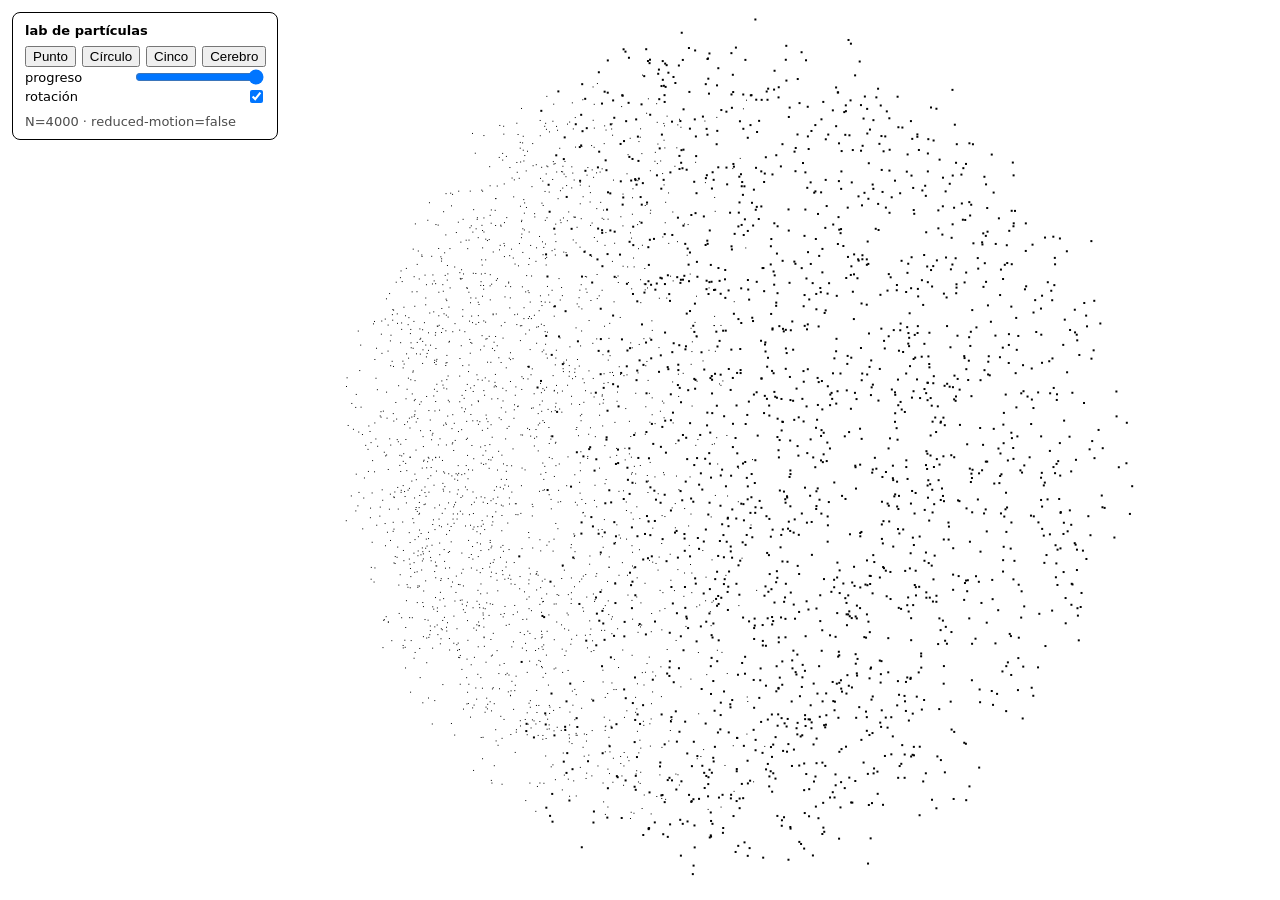
==== lab.html @ ef0fc287 "feat(m2): morphTo + formas cableadas + sampleShape/cerebro placeholder + controles del lab" ====
<!doctype html>
<html lang="es">
<head>
  <meta charset="utf-8">
  <meta name="viewport" content="width=device-width, initial-scale=1">
  <title>VAIVÉN — lab de partículas</title>
  <style>
    html, body { margin: 0; height: 100%; background: #fff; overflow: hidden;
      font-family: system-ui, sans-serif; }
    #stage { position: fixed; inset: 0; z-index: 0; }
    #panel { position: fixed; top: 12px; left: 12px; z-index: 10;
      background: rgba(255,255,255,0.9); border: 1px solid #000; border-radius: 8px;
      padding: 10px 12px; font-size: 13px; display: grid; gap: 8px; max-width: 240px; }
    #panel button { cursor: pointer; }
    #panel .row { display: flex; align-items: center; gap: 6px; justify-content: space-between; }
    #readout { font-variant-numeric: tabular-nums; opacity: .7; }
  </style>
</head>
<body>
  <canvas id="stage"></canvas>
  <div id="panel">
    <strong>lab de partículas</strong>
    <div id="controls">
      <div class="row">
        <button data-shape="punto">Punto</button>
        <button data-shape="circulo">Círculo</button>
        <button data-shape="cinco">Cinco</button>
        <button data-shape="cerebro">Cerebro</button>
      </div>
      <label class="row">progreso
        <input id="progress" type="range" min="0" max="1" step="0.01" value="1">
      </label>
      <label class="row">rotación
        <input id="rot" type="checkbox" checked>
      </label>
    </div>
    <div id="readout">—</div>
  </div>
  <script type="module">
    import { ParticleSystem } from './particles.js';
    const canvas = document.getElementById('stage');
    const system = new ParticleSystem(canvas);
    window.__system = system; // handle para debug en consola
    system.start();
    document.getElementById('readout').textContent =
      `N=${system.count} · reduced-motion=${system.reducedMotion}`;
    for (const btn of document.querySelectorAll('[data-shape]')) {
      btn.addEventListener('click', () => system.morphTo(btn.dataset.shape));
    }
    const progress = document.getElementById('progress');
    progress.addEventListener('input', () => system.setProgressManual(parseFloat(progress.value)));
    const rot = document.getElementById('rot');
    rot.addEventListener('change', () => { system.rotationSpeed = rot.checked ? 0.3 : 0; });
  </script>
</body>
</html>
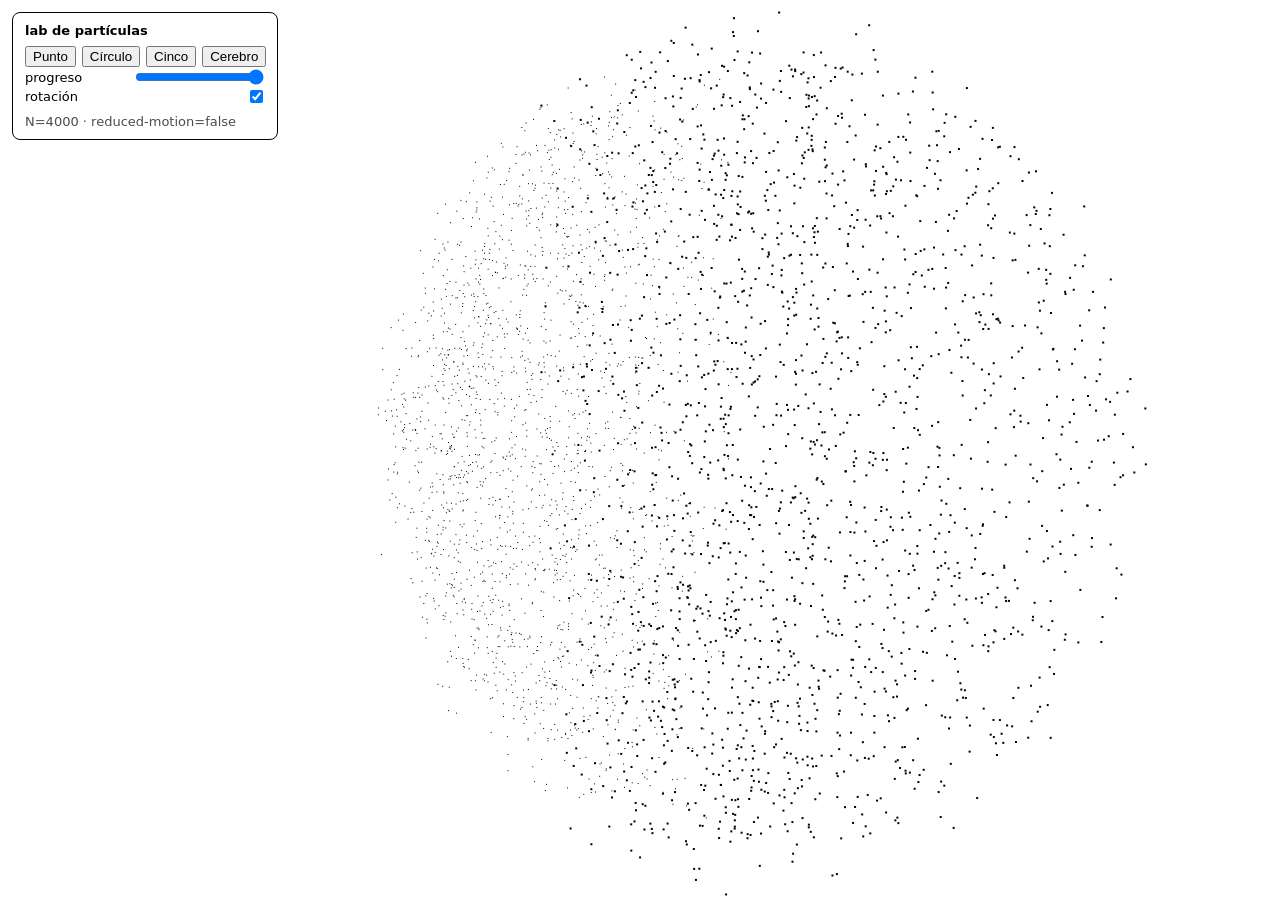
==== commit a0e0a650: "feat(m2): integrar cerebro real (mascara opaco+oscuro en sampleShape) + asset Co-Authored-By: Claude" ====
--- a/lab.html
+++ b/lab.html
@@ -37,7 +37,7 @@
     <div id="readout">—</div>
   </div>
   <script type="module">
-    import { ParticleSystem } from './particles.js';
+    import { ParticleSystem, sampleShape } from './particles.js';
     const canvas = document.getElementById('stage');
     const system = new ParticleSystem(canvas);
     window.__system = system; // handle para debug en consola
@@ -51,6 +51,10 @@
     progress.addEventListener('input', () => system.setProgressManual(parseFloat(progress.value)));
     const rot = document.getElementById('rot');
     rot.addEventListener('change', () => { system.rotationSpeed = rot.checked ? 0.3 : 0; });
+    // Cerebro real: reemplaza el placeholder cuando carga el PNG.
+    sampleShape('resources/cerebro.png', system.count)
+      .then((pts) => system.registerShape('cerebro', pts))
+      .catch((e) => console.warn('cerebro real no cargó; queda el placeholder', e));
   </script>
 </body>
 </html>
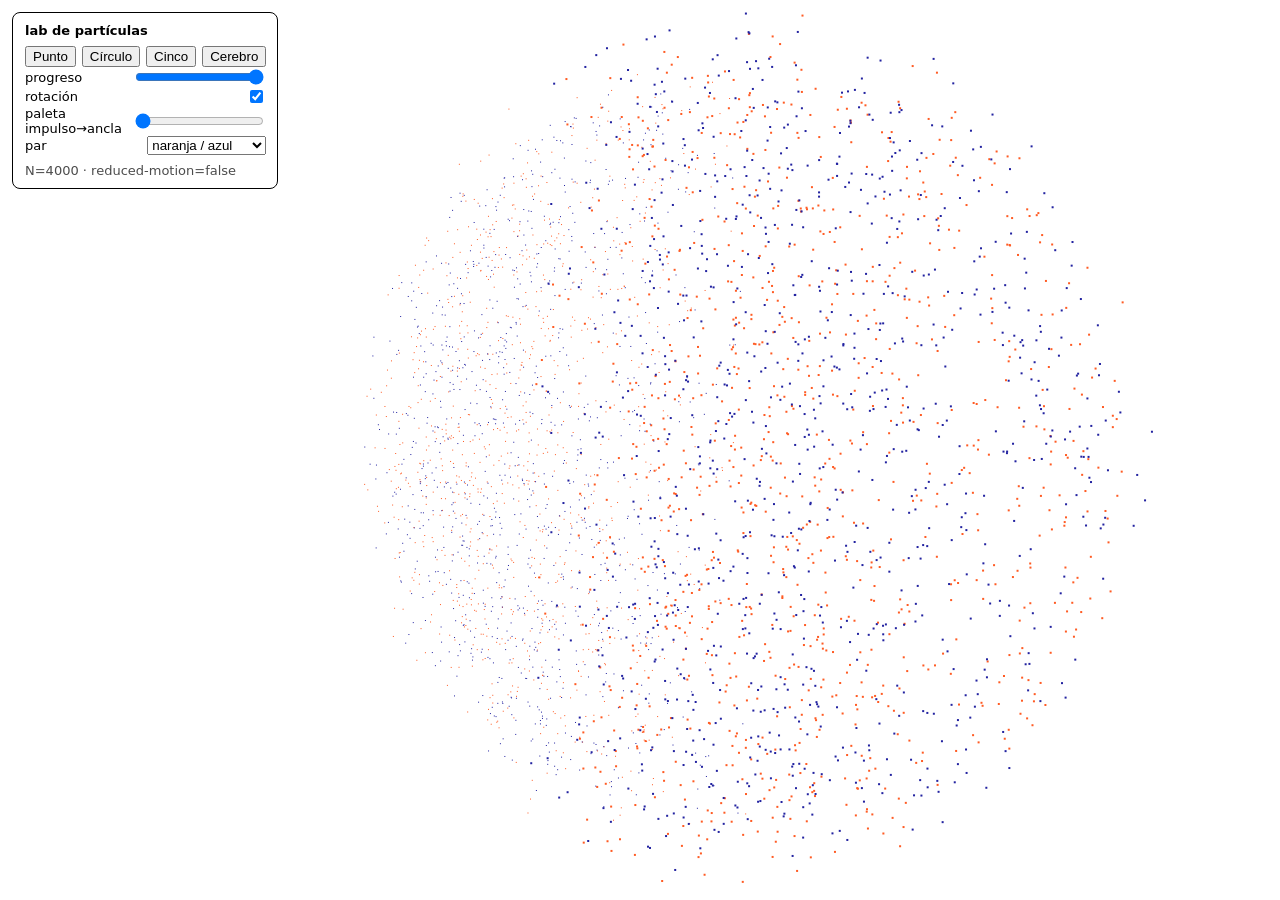
==== commit 28e919d8: "feat(m2): Palanca A - color duotono con desaturacion a gris (azul #2222a0), render en dos pasadas" ====
--- a/lab.html
+++ b/lab.html
@@ -33,11 +33,20 @@
       <label class="row">rotación
         <input id="rot" type="checkbox" checked>
       </label>
+      <label class="row">paleta impulso→ancla
+        <input id="mix" type="range" min="0" max="1" step="0.01" value="0">
+      </label>
+      <label class="row">par
+        <select id="pair">
+          <option value="naranja-azul">naranja / azul</option>
+          <option value="violeta-amarillo">violeta / amarillo</option>
+        </select>
+      </label>
     </div>
     <div id="readout">—</div>
   </div>
   <script type="module">
-    import { ParticleSystem, sampleShape } from './particles.js';
+    import { ParticleSystem, sampleShape, PALETTE as PAL } from './particles.js';
     const canvas = document.getElementById('stage');
     const system = new ParticleSystem(canvas);
     window.__system = system; // handle para debug en consola
@@ -51,6 +60,13 @@
     progress.addEventListener('input', () => system.setProgressManual(parseFloat(progress.value)));
     const rot = document.getElementById('rot');
     rot.addEventListener('change', () => { system.rotationSpeed = rot.checked ? 0.3 : 0; });
+    const mix = document.getElementById('mix');
+    mix.addEventListener('input', () => { system.paletteMix = parseFloat(mix.value); });
+    const pairSel = document.getElementById('pair');
+    pairSel.addEventListener('change', () => {
+      system.pair = pairSel.value === 'violeta-amarillo'
+        ? [PAL.violeta, PAL.amarillo] : [PAL.naranja, PAL.azul];
+    });
     // Cerebro real: reemplaza el placeholder cuando carga el PNG.
     sampleShape('resources/cerebro.png', system.count)
       .then((pts) => system.registerShape('cerebro', pts))
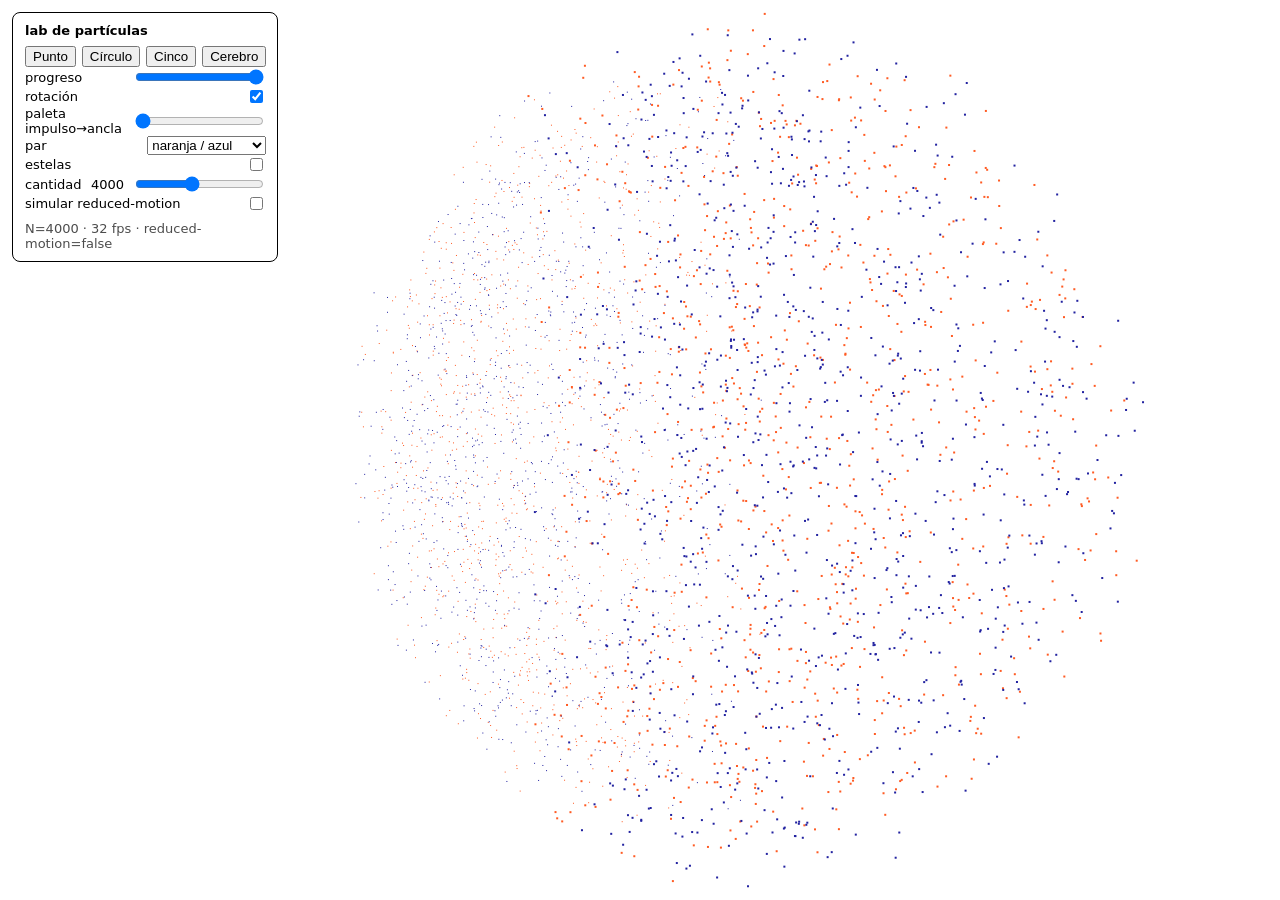
==== commit a9977b67: "feat(m2): estelas, prefers-reduced-motion (forma final estatica) y controles de cantidad/fps" ====
--- a/lab.html
+++ b/lab.html
@@ -42,6 +42,15 @@
           <option value="violeta-amarillo">violeta / amarillo</option>
         </select>
       </label>
+      <label class="row">estelas
+        <input id="trails" type="checkbox">
+      </label>
+      <label class="row">cantidad <span id="countVal">4000</span>
+        <input id="count" type="range" min="1000" max="8000" step="500" value="4000">
+      </label>
+      <label class="row">simular reduced-motion
+        <input id="rm" type="checkbox">
+      </label>
     </div>
     <div id="readout">—</div>
   </div>
@@ -67,6 +76,20 @@
       system.pair = pairSel.value === 'violeta-amarillo'
         ? [PAL.violeta, PAL.amarillo] : [PAL.naranja, PAL.azul];
     });
+    const trails = document.getElementById('trails');
+    trails.addEventListener('change', () => system.setTrails(trails.checked));
+    const count = document.getElementById('count');
+    const countVal = document.getElementById('countVal');
+    count.addEventListener('input', () => {
+      countVal.textContent = count.value;
+      system.setCount(parseInt(count.value, 10));
+    });
+    const rm = document.getElementById('rm');
+    rm.addEventListener('change', () => system.setReducedMotion(rm.checked));
+    system.onFps = (fps) => {
+      document.getElementById('readout').textContent =
+        `N=${system.count} · ${fps} fps · reduced-motion=${system.reducedMotion}`;
+    };
     // Cerebro real: reemplaza el placeholder cuando carga el PNG.
     sampleShape('resources/cerebro.png', system.count)
       .then((pts) => system.registerShape('cerebro', pts))
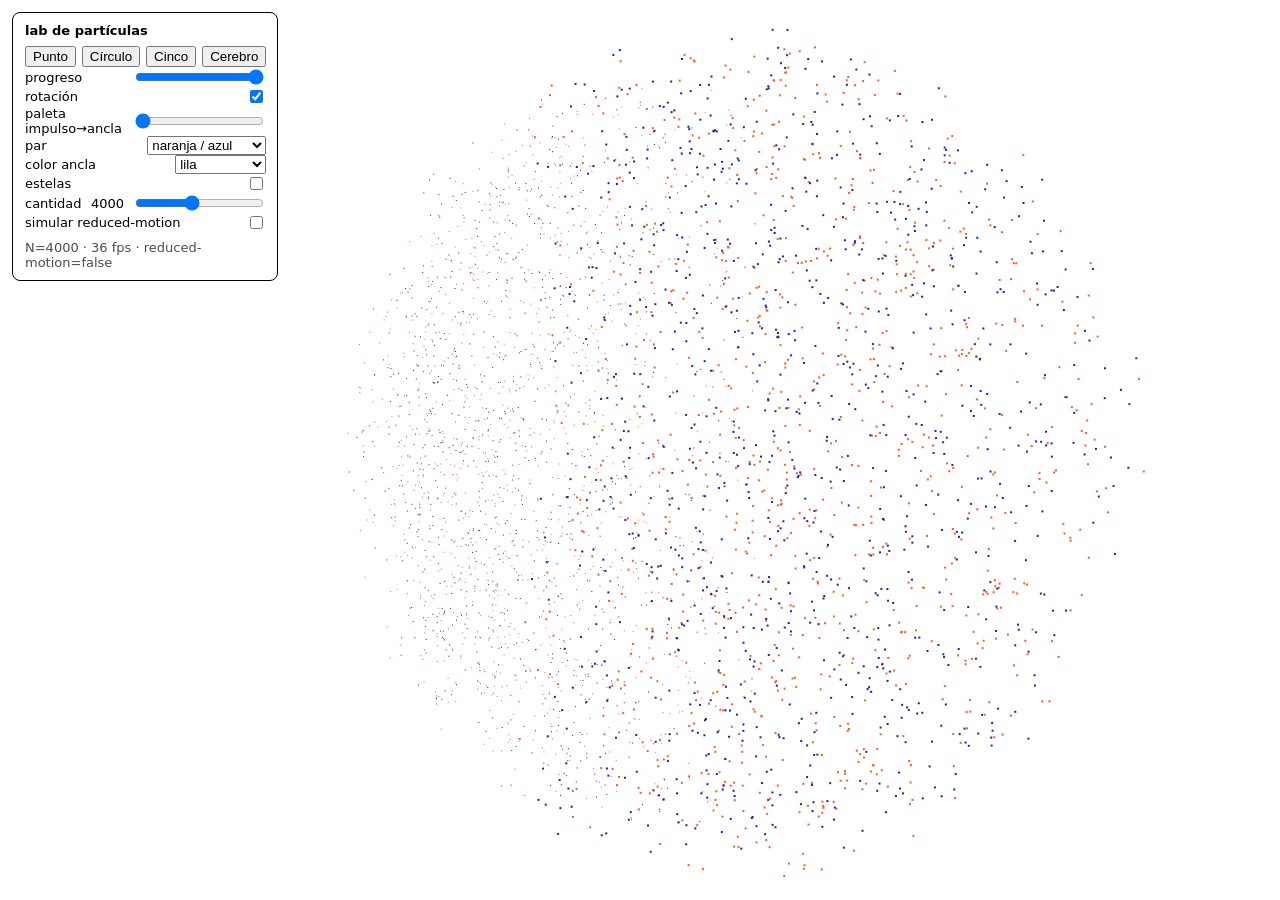
==== commit 194d2ca5: "feat(m2): ancla desatura a color secundario configurable (default lila) en vez de gris" ====
--- a/lab.html
+++ b/lab.html
@@ -42,6 +42,15 @@
           <option value="violeta-amarillo">violeta / amarillo</option>
         </select>
       </label>
+      <label class="row">color ancla
+        <select id="ancla">
+          <option value="lila">lila</option>
+          <option value="verde-agua">verde agua</option>
+          <option value="verde">verde</option>
+          <option value="azul-oscuro">azul oscuro</option>
+          <option value="gris-claro">gris claro</option>
+        </select>
+      </label>
       <label class="row">estelas
         <input id="trails" type="checkbox">
       </label>
@@ -76,6 +85,8 @@
       system.pair = pairSel.value === 'violeta-amarillo'
         ? [PAL.violeta, PAL.amarillo] : [PAL.naranja, PAL.azul];
     });
+    const ancla = document.getElementById('ancla');
+    ancla.addEventListener('change', () => { system.anclaColor = PAL[ancla.value]; });
     const trails = document.getElementById('trails');
     trails.addEventListener('change', () => system.setTrails(trails.checked));
     const count = document.getElementById('count');
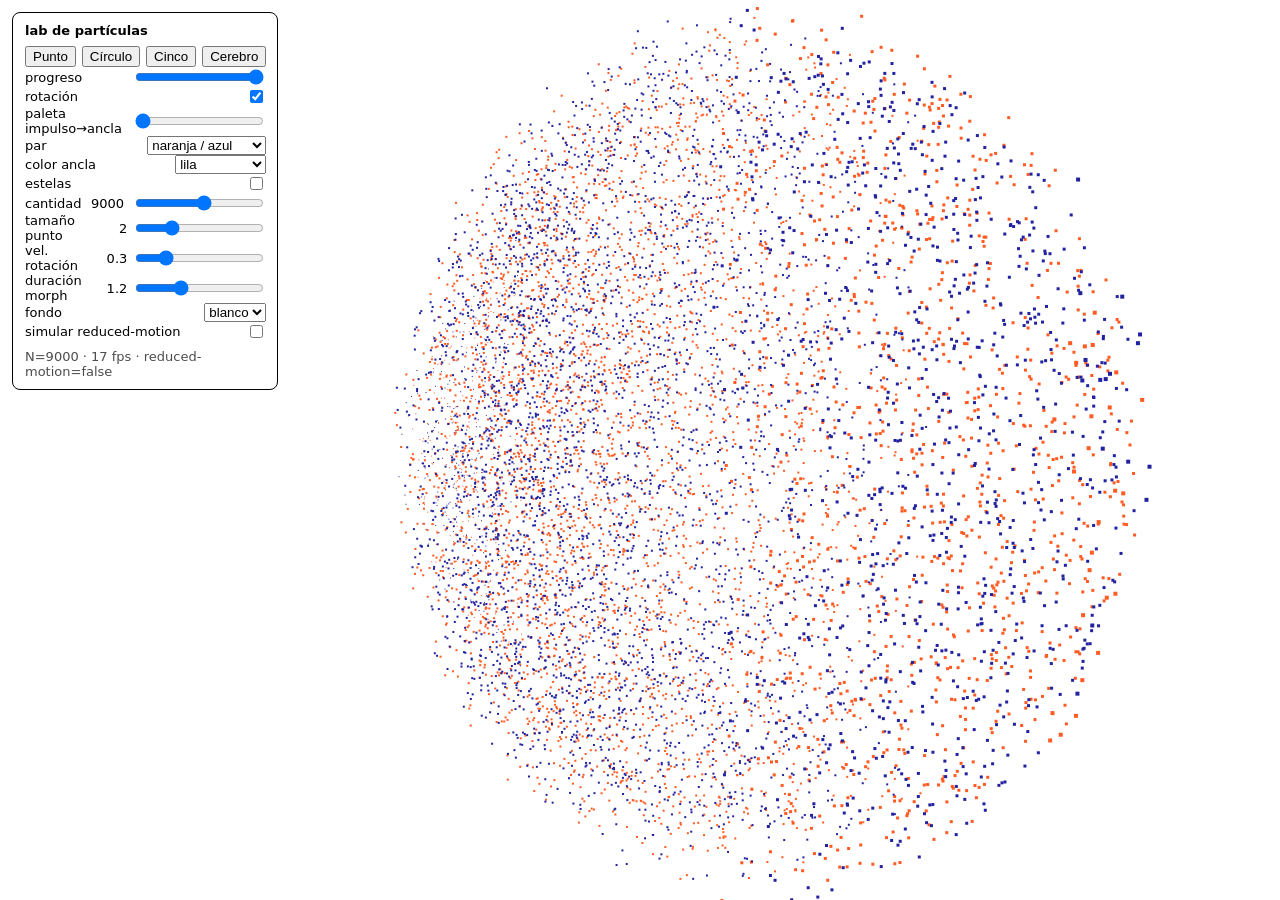
==== commit 2c6ac01a: "feat(m2): tuning del lab - densidad (9000), tamaño de punto, vel rotacion, duracion morph, fondo b/n" ====
--- a/lab.html
+++ b/lab.html
@@ -54,8 +54,23 @@
       <label class="row">estelas
         <input id="trails" type="checkbox">
       </label>
-      <label class="row">cantidad <span id="countVal">4000</span>
-        <input id="count" type="range" min="1000" max="8000" step="500" value="4000">
+      <label class="row">cantidad <span id="countVal">9000</span>
+        <input id="count" type="range" min="1000" max="16000" step="500" value="9000">
+      </label>
+      <label class="row">tamaño punto <span id="psVal">2</span>
+        <input id="psize" type="range" min="1" max="5" step="0.5" value="2">
+      </label>
+      <label class="row">vel. rotación <span id="rsVal">0.3</span>
+        <input id="rspeed" type="range" min="0" max="1.5" step="0.1" value="0.3">
+      </label>
+      <label class="row">duración morph <span id="mdVal">1.2</span>
+        <input id="mdur" type="range" min="0.3" max="3" step="0.1" value="1.2">
+      </label>
+      <label class="row">fondo
+        <select id="bg">
+          <option value="#ffffff">blanco</option>
+          <option value="#111111">negro</option>
+        </select>
       </label>
       <label class="row">simular reduced-motion
         <input id="rm" type="checkbox">
@@ -66,7 +81,7 @@
   <script type="module">
     import { ParticleSystem, sampleShape, PALETTE as PAL } from './particles.js';
     const canvas = document.getElementById('stage');
-    const system = new ParticleSystem(canvas);
+    const system = new ParticleSystem(canvas, { count: 9000 });
     window.__system = system; // handle para debug en consola
     system.start();
     document.getElementById('readout').textContent =
@@ -95,6 +110,18 @@
       countVal.textContent = count.value;
       system.setCount(parseInt(count.value, 10));
     });
+    const psize = document.getElementById('psize'), psVal = document.getElementById('psVal');
+    psize.addEventListener('input', () => { system.pointSize = parseFloat(psize.value); psVal.textContent = psize.value; });
+    const rspeed = document.getElementById('rspeed'), rsVal = document.getElementById('rsVal');
+    rspeed.addEventListener('input', () => { system.rotationSpeed = parseFloat(rspeed.value); rsVal.textContent = rspeed.value; });
+    const mdur = document.getElementById('mdur'), mdVal = document.getElementById('mdVal');
+    mdur.addEventListener('input', () => { system.morphDuration = parseFloat(mdur.value); mdVal.textContent = mdur.value; });
+    const bg = document.getElementById('bg');
+    bg.addEventListener('change', () => {
+      system.bgColor = bg.value;
+      document.body.style.background = bg.value;
+      document.getElementById('stage').style.background = bg.value;
+    });
     const rm = document.getElementById('rm');
     rm.addEventListener('change', () => system.setReducedMotion(rm.checked));
     system.onFps = (fps) => {
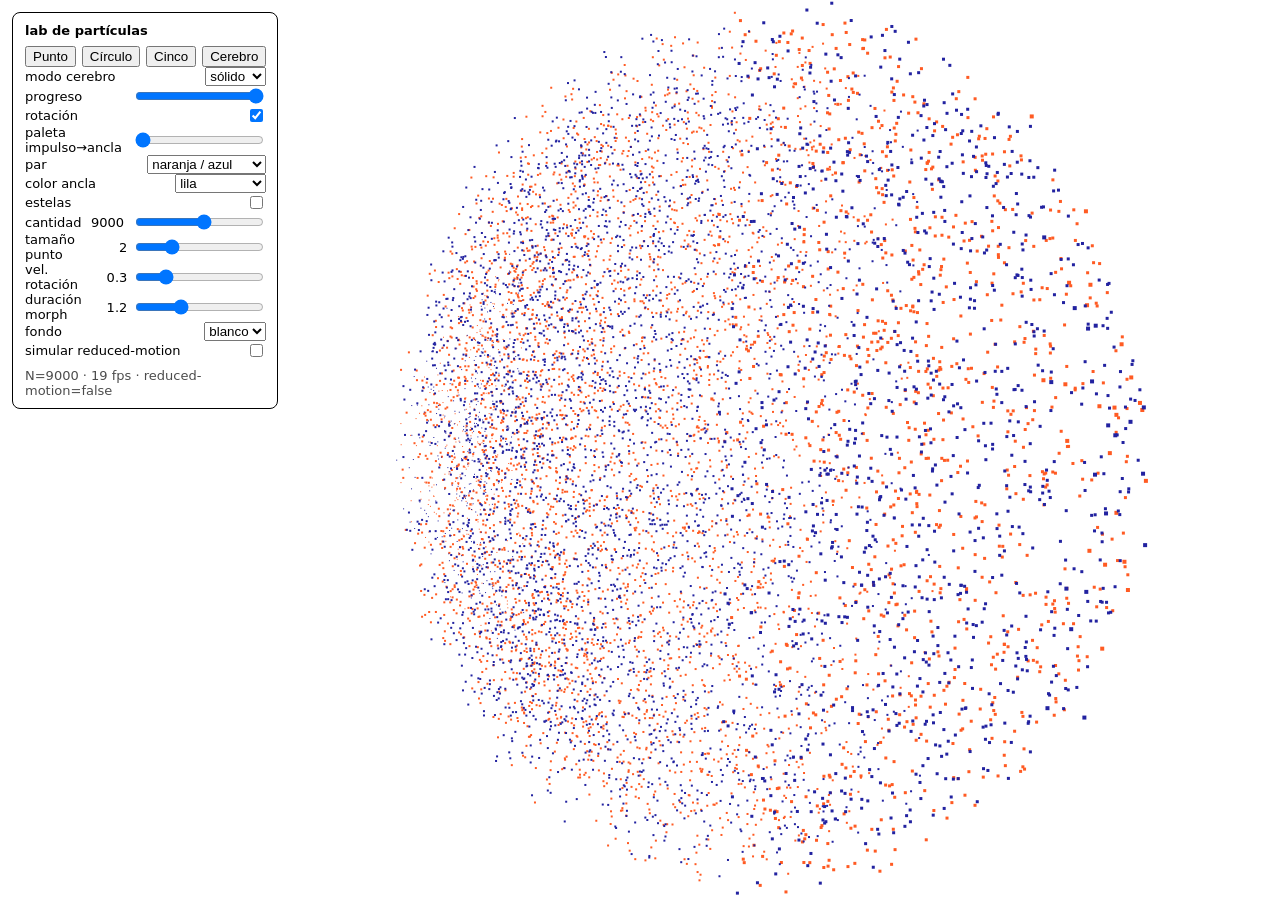
==== commit 10f322b2: "feat(m2): modos de relleno del cerebro (silueta/solido/lineas) para legibilidad" ====
--- a/lab.html
+++ b/lab.html
@@ -27,6 +27,13 @@
         <button data-shape="cinco">Cinco</button>
         <button data-shape="cerebro">Cerebro</button>
       </div>
+      <label class="row">modo cerebro
+        <select id="brainMode">
+          <option value="solido">sólido</option>
+          <option value="silueta">silueta</option>
+          <option value="lineas">líneas</option>
+        </select>
+      </label>
       <label class="row">progreso
         <input id="progress" type="range" min="0" max="1" step="0.01" value="1">
       </label>
@@ -79,7 +86,7 @@
     <div id="readout">—</div>
   </div>
   <script type="module">
-    import { ParticleSystem, sampleShape, PALETTE as PAL } from './particles.js';
+    import { ParticleSystem, sampleShape, maskDarkOpaque, dilateMask, maskBrainLineArt, PALETTE as PAL } from './particles.js';
     const canvas = document.getElementById('stage');
     const system = new ParticleSystem(canvas, { count: 9000 });
     window.__system = system; // handle para debug en consola
@@ -129,9 +136,23 @@
         `N=${system.count} · ${fps} fps · reduced-motion=${system.reducedMotion}`;
     };
     // Cerebro real: reemplaza el placeholder cuando carga el PNG.
-    sampleShape('resources/cerebro.png', system.count)
-      .then((pts) => system.registerShape('cerebro', pts))
-      .catch((e) => console.warn('cerebro real no cargó; queda el placeholder', e));
+    let brainMode = 'solido';
+    const brainMasks = {
+      silueta: maskDarkOpaque,
+      solido: (img) => dilateMask(maskDarkOpaque(img), 5),
+      lineas: maskBrainLineArt,
+    };
+    async function refreshBrain() {
+      try {
+        const pts = await sampleShape('resources/cerebro.png', system.count, brainMasks[brainMode]);
+        system.registerShape('cerebro', pts);
+        if (system._shapeName === 'cerebro') system.morphTo('cerebro'); // re-aplica la nueva variante
+      } catch (e) { console.warn('cerebro no cargó; queda el placeholder', e); }
+    }
+    refreshBrain(); // carga inicial (modo sólido)
+    const brainModeSel = document.getElementById('brainMode');
+    brainModeSel.addEventListener('change', () => { brainMode = brainModeSel.value; refreshBrain(); });
+    count.addEventListener('change', refreshBrain);
   </script>
 </body>
 </html>
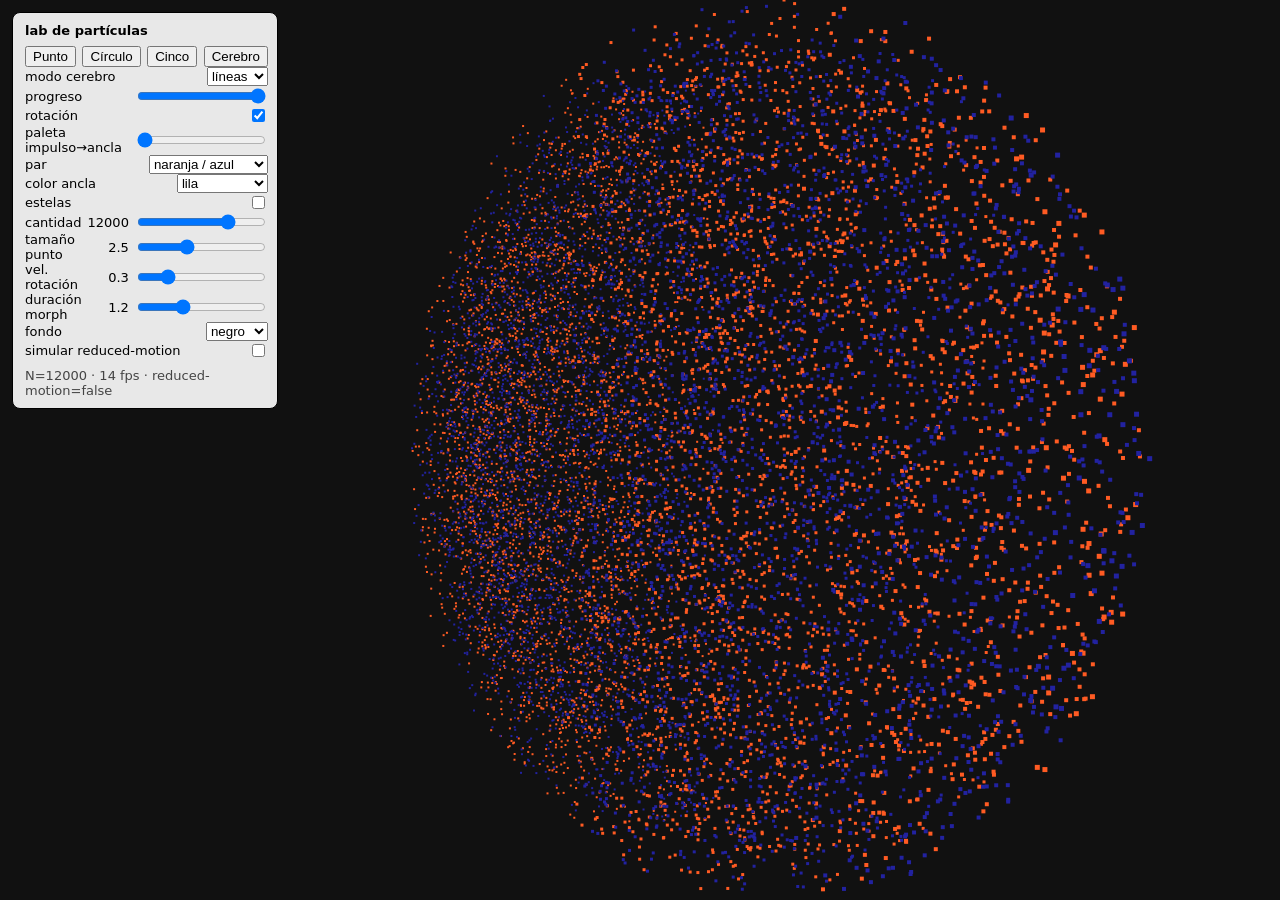
==== commit 81f327c8: "feat(m2): fijar defaults del lab (lineas, punto 2.5, fondo negro, densidad 12000)" ====
--- a/lab.html
+++ b/lab.html
@@ -29,9 +29,9 @@
       </div>
       <label class="row">modo cerebro
         <select id="brainMode">
+          <option value="lineas" selected>líneas</option>
           <option value="solido">sólido</option>
           <option value="silueta">silueta</option>
-          <option value="lineas">líneas</option>
         </select>
       </label>
       <label class="row">progreso
@@ -61,11 +61,11 @@
       <label class="row">estelas
         <input id="trails" type="checkbox">
       </label>
-      <label class="row">cantidad <span id="countVal">9000</span>
-        <input id="count" type="range" min="1000" max="16000" step="500" value="9000">
+      <label class="row">cantidad <span id="countVal">12000</span>
+        <input id="count" type="range" min="1000" max="16000" step="500" value="12000">
       </label>
-      <label class="row">tamaño punto <span id="psVal">2</span>
-        <input id="psize" type="range" min="1" max="5" step="0.5" value="2">
+      <label class="row">tamaño punto <span id="psVal">2.5</span>
+        <input id="psize" type="range" min="1" max="5" step="0.5" value="2.5">
       </label>
       <label class="row">vel. rotación <span id="rsVal">0.3</span>
         <input id="rspeed" type="range" min="0" max="1.5" step="0.1" value="0.3">
@@ -75,8 +75,8 @@
       </label>
       <label class="row">fondo
         <select id="bg">
+          <option value="#111111" selected>negro</option>
           <option value="#ffffff">blanco</option>
-          <option value="#111111">negro</option>
         </select>
       </label>
       <label class="row">simular reduced-motion
@@ -88,9 +88,12 @@
   <script type="module">
     import { ParticleSystem, sampleShape, maskDarkOpaque, dilateMask, maskBrainLineArt, PALETTE as PAL } from './particles.js';
     const canvas = document.getElementById('stage');
-    const system = new ParticleSystem(canvas, { count: 9000 });
+    const system = new ParticleSystem(canvas, { count: 12000 });
     window.__system = system; // handle para debug en consola
     system.start();
+    system.bgColor = '#111111';
+    document.body.style.background = '#111111';
+    document.getElementById('stage').style.background = '#111111';
     document.getElementById('readout').textContent =
       `N=${system.count} · reduced-motion=${system.reducedMotion}`;
     for (const btn of document.querySelectorAll('[data-shape]')) {
@@ -136,7 +139,7 @@
         `N=${system.count} · ${fps} fps · reduced-motion=${system.reducedMotion}`;
     };
     // Cerebro real: reemplaza el placeholder cuando carga el PNG.
-    let brainMode = 'solido';
+    let brainMode = 'lineas';
     const brainMasks = {
       silueta: maskDarkOpaque,
       solido: (img) => dilateMask(maskDarkOpaque(img), 5),
